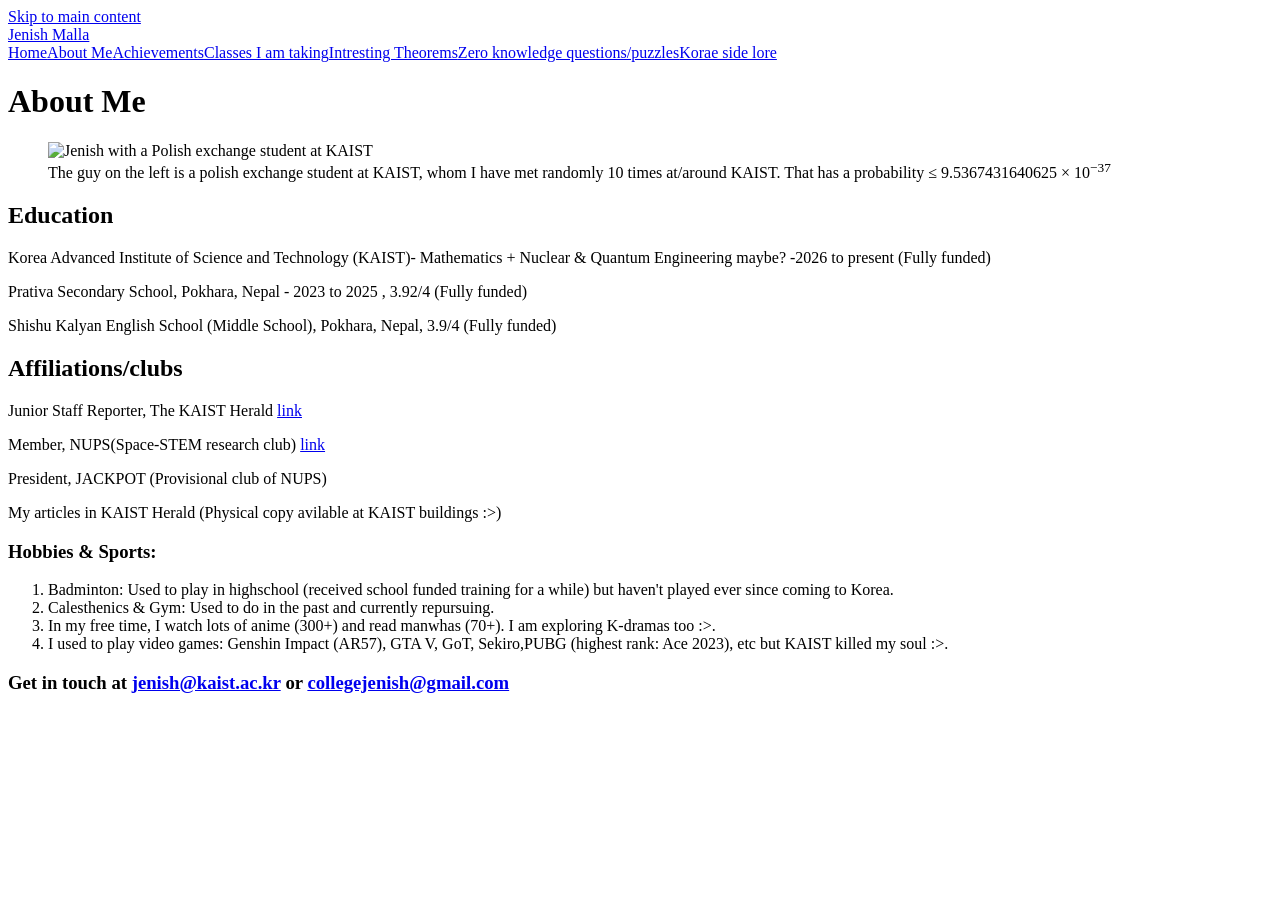
==== about-me.html @ 9435fa21 "Initial web commit" ====
<!doctype html>
<html lang="en"><head><meta charset="utf-8"><meta name="viewport" content="width=device-width, initial-scale=1">
<title>Jenish Malla - About Me</title><meta name="description" content="The guy on the left is a polish exchange student at KAIST, whom I have met randomly 10 times at/around KAIST.">
<meta property="og:title" content="Jenish Malla - About Me"><meta property="og:description" content="The guy on the left is a polish exchange student at KAIST, whom I have met randomly 10 times at/around KAIST."><meta property="og:type" content="website"><meta property="og:image" content="https://sites.google.com/sitesv-images-rt/AMxu72sz3TacNTVAq_XIzCHwULqXtLnPaIJdTj80thknKOTr3LV2_f4bvRcqOreRA-nEP10ExGAYdsrzkusTVkuda0BaXIXYwQCCnaX5VAuSLjN8Xh365Q1VxtS74OX1yoAkSpNVx2vGC0ZtzoZ7aYxLaUoD9nvqlHPWVmjlk3dUx8YOaVUr_chDDZuh7yVuyvA=w16383">
<link rel="icon" href="assets/img/logo.png">
<link rel="preconnect" href="https://fonts.googleapis.com"><link rel="preconnect" href="https://fonts.gstatic.com" crossorigin>
<link rel="stylesheet" href="https://fonts.googleapis.com/css2?family=Bricolage+Grotesque:wght@500;700;800&family=Newsreader:ital,wght@0,400;0,600;1,400&display=swap">
<link rel="stylesheet" href="assets/style.css"></head><body>
<a class="skip" href="#main">Skip to main content</a>
<header class="top"><a class="brand" href="index.html"><img class="logo" src="assets/img/logo.png" data-fb="https://sites.google.com/sitesv-images-rt/AMxu72sz3TacNTVAq_XIzCHwULqXtLnPaIJdTj80thknKOTr3LV2_f4bvRcqOreRA-nEP10ExGAYdsrzkusTVkuda0BaXIXYwQCCnaX5VAuSLjN8Xh365Q1VxtS74OX1yoAkSpNVx2vGC0ZtzoZ7aYxLaUoD9nvqlHPWVmjlk3dUx8YOaVUr_chDDZuh7yVuyvA=w16383" alt="" loading="eager"><span>Jenish Malla</span></a><nav aria-label="Main"><a href="index.html">Home</a><a href="about-me.html" aria-current="page">About Me</a><a href="achievements.html">Achievements</a><a href="classes.html">Classes I am taking</a><a href="theorems.html">Intresting Theorems</a><a href="puzzles.html">Zero knowledge questions/puzzles</a><a href="korae-side-lore.html">Korae side lore</a></nav></header>
<main id="main">
<h1>About Me</h1>
<figure><img class="wide" src="assets/img/about.png" data-fb="https://sites.google.com/sitesv-images-rt/[base64]w1280" alt="Jenish with a Polish exchange student at KAIST" loading="eager"><figcaption>The guy on the left is a polish exchange student at KAIST, whom I have met randomly 10 times at/around KAIST. That has a probability ≤ 9.5367431640625 × 10<sup>−37</sup></figcaption></figure>
<h2>Education</h2>
<p>Korea Advanced Institute of Science and Technology (KAIST)- Mathematics + Nuclear &amp; Quantum Engineering maybe? -2026 to present (Fully funded)</p>
<p>Prativa Secondary School, Pokhara, Nepal - 2023 to 2025 , 3.92/4 (Fully funded)</p>
<p>Shishu Kalyan English School (Middle School), Pokhara, Nepal, 3.9/4 (Fully funded)</p>
<h2>Affiliations/clubs</h2>
<p>Junior Staff Reporter, The KAIST Herald <a href="https://herald.kaist.ac.kr/news/articleList.html?sc_area=I&amp;sc_word=jenishmalla">link</a></p>
<p>Member, NUPS(Space-STEM research club) <a href="https://www.instagram.com/kaist.nups/?hl=en-in">link</a></p>
<p>President, JACKPOT (Provisional club of NUPS)</p>
<p>My articles in KAIST Herald (Physical copy avilable at KAIST buildings :&gt;)</p>
<h3>Hobbies &amp; Sports:</h3>
<ol><li>Badminton: Used to play in highschool (received school funded training for a while) but haven't played ever since coming to Korea.</li>
<li>Calesthenics &amp; Gym: Used to do in the past and currently repursuing.</li>
<li>In my free time, I watch lots of anime (300+) and read manwhas (70+). I am exploring K-dramas too :&gt;.</li>
<li>I used to play video games: Genshin Impact (AR57), GTA V, GoT, Sekiro,PUBG (highest rank: Ace 2023), etc but KAIST killed my soul :&gt;.</li></ol></main>
<footer><h3>Get in touch at <a href="mailto:jenish@kaist.ac.kr">jenish@kaist.ac.kr</a> or <a href="mailto:collegejenish@gmail.com">collegejenish@gmail.com</a></h3></footer>
<script src="assets/main.js"></script></body></html>
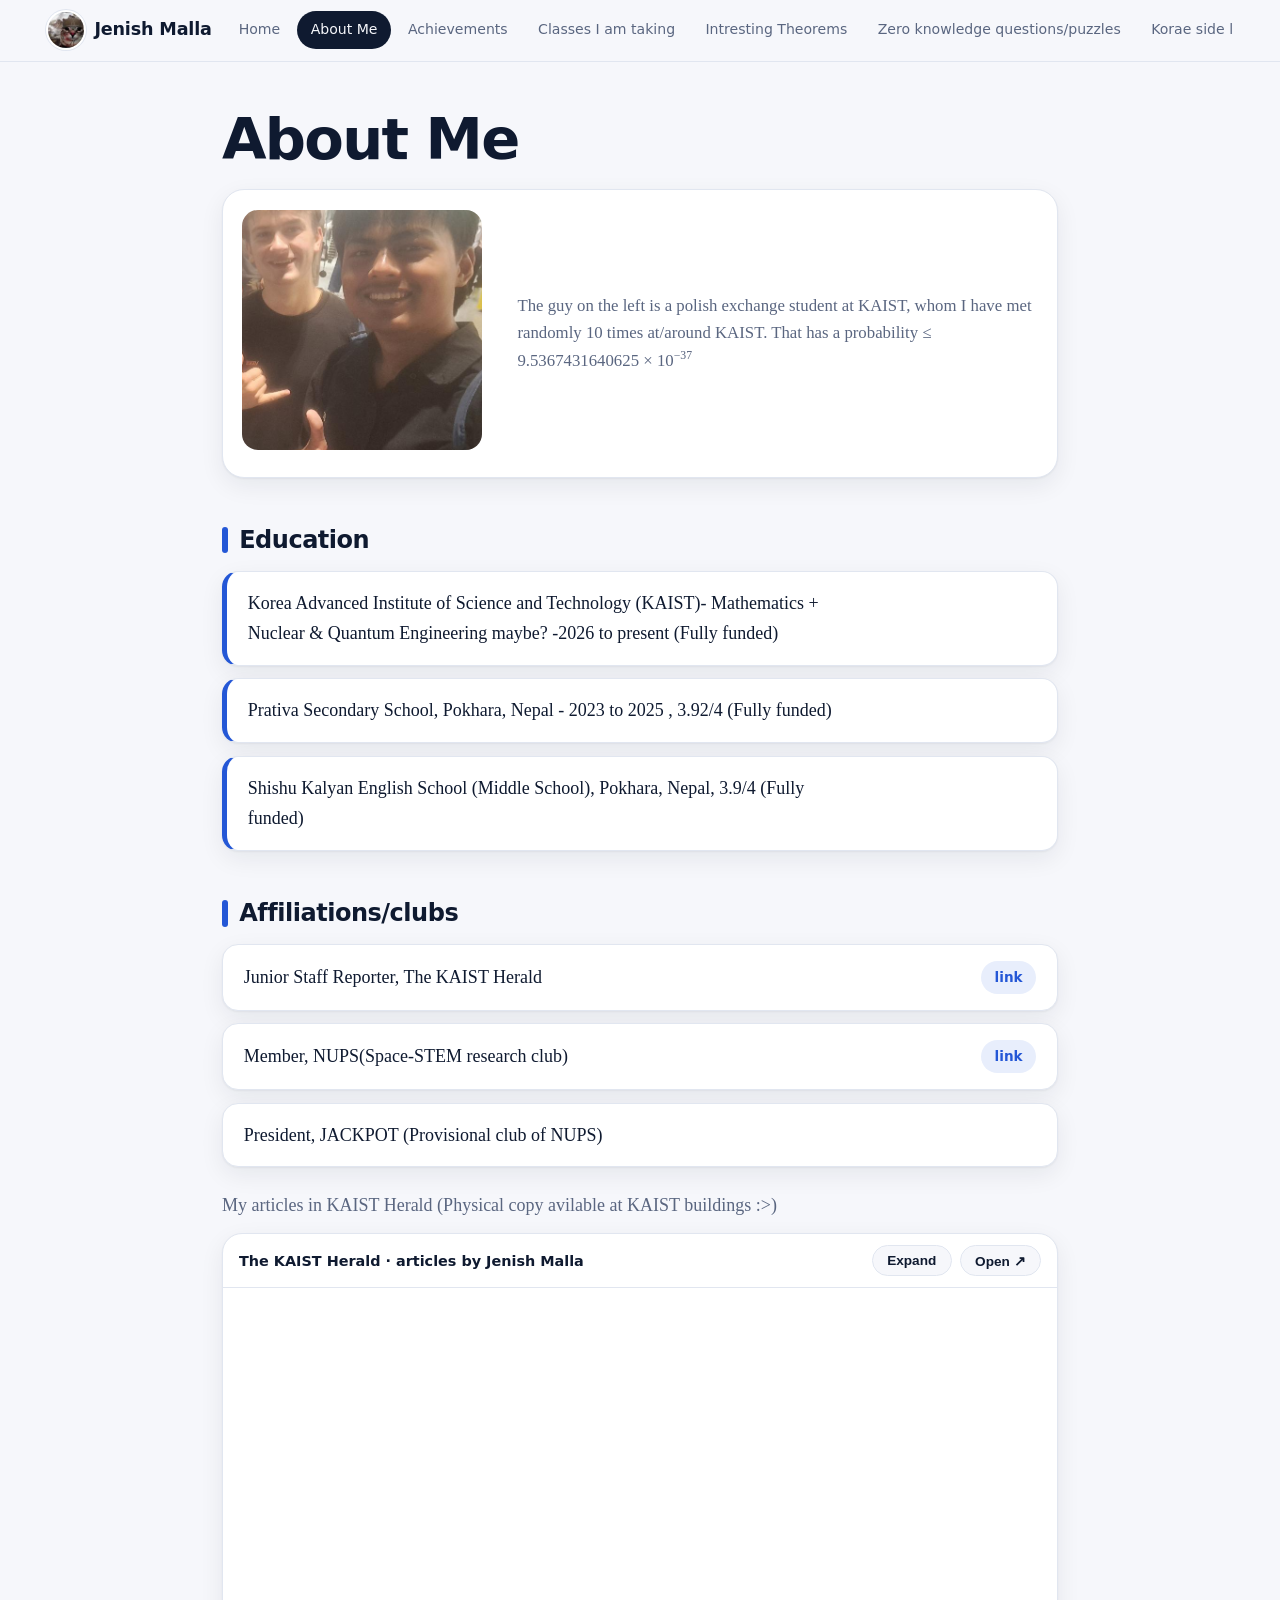
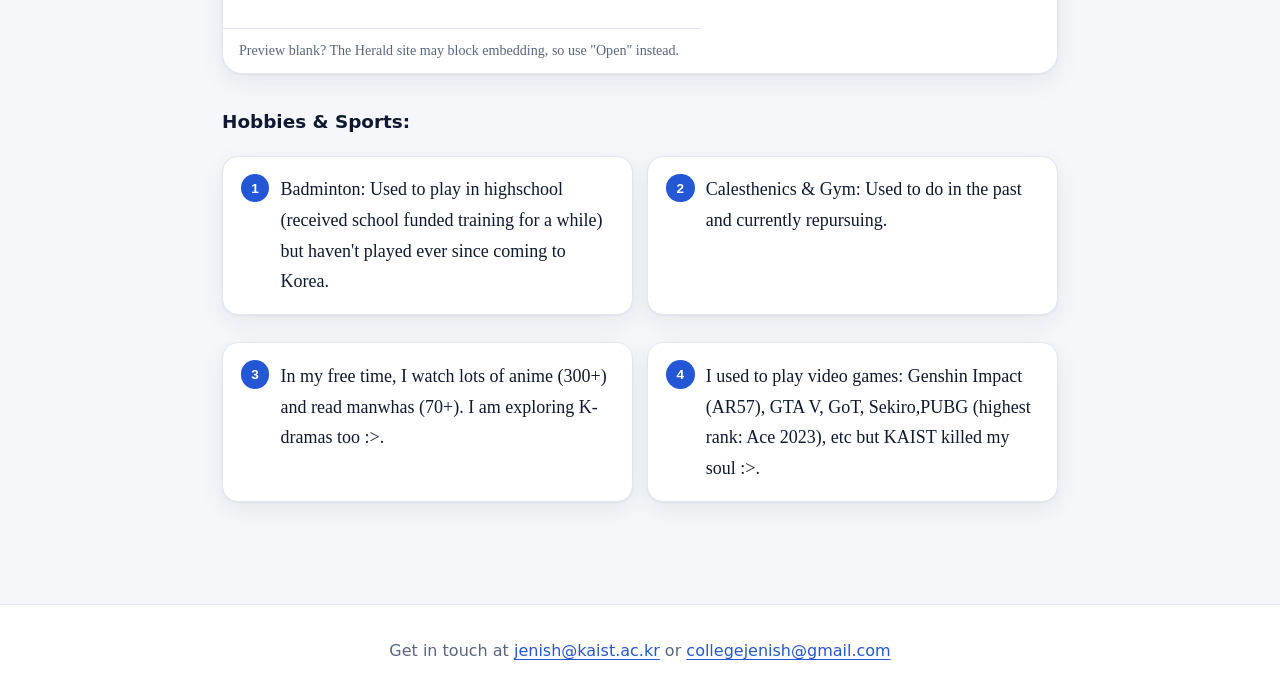
==== commit ebfe1bac: "Update about-me.html" ====
--- a/about-me.html
+++ b/about-me.html
@@ -1,29 +1,109 @@
 <!doctype html>
 <html lang="en"><head><meta charset="utf-8"><meta name="viewport" content="width=device-width, initial-scale=1">
-<title>Jenish Malla - About Me</title><meta name="description" content="The guy on the left is a polish exchange student at KAIST, whom I have met randomly 10 times at/around KAIST.">
-<meta property="og:title" content="Jenish Malla - About Me"><meta property="og:description" content="The guy on the left is a polish exchange student at KAIST, whom I have met randomly 10 times at/around KAIST."><meta property="og:type" content="website"><meta property="og:image" content="https://sites.google.com/sitesv-images-rt/AMxu72sz3TacNTVAq_XIzCHwULqXtLnPaIJdTj80thknKOTr3LV2_f4bvRcqOreRA-nEP10ExGAYdsrzkusTVkuda0BaXIXYwQCCnaX5VAuSLjN8Xh365Q1VxtS74OX1yoAkSpNVx2vGC0ZtzoZ7aYxLaUoD9nvqlHPWVmjlk3dUx8YOaVUr_chDDZuh7yVuyvA=w16383">
+<title>Jenish Malla - About Me</title>
+<meta name="description" content="The guy on the left is a polish exchange student at KAIST, whom I have met randomly 10 times at/around KAIST.">
+<meta property="og:title" content="Jenish Malla - About Me"><meta property="og:type" content="website">
+<meta property="og:description" content="The guy on the left is a polish exchange student at KAIST, whom I have met randomly 10 times at/around KAIST.">
+<meta property="og:image" content="https://fakejenish.github.io/assets/img/logo.png">
 <link rel="icon" href="assets/img/logo.png">
 <link rel="preconnect" href="https://fonts.googleapis.com"><link rel="preconnect" href="https://fonts.gstatic.com" crossorigin>
 <link rel="stylesheet" href="https://fonts.googleapis.com/css2?family=Bricolage+Grotesque:wght@500;700;800&family=Newsreader:ital,wght@0,400;0,600;1,400&display=swap">
-<link rel="stylesheet" href="assets/style.css"></head><body>
+<link rel="stylesheet" href="assets/style.css">
+<style>
+:root{--bg:#f6f7fb;--panel:#fff;--ink:#0f1a30;--mute:#5a6680;--acc:#2457d6;--acc2:#e8eefc;--line:#e1e6f0;--r:16px;--sh:0 1px 2px rgba(15,26,48,.05),0 8px 24px rgba(15,26,48,.07)}
+@media(prefers-color-scheme:dark){:root{--bg:#0a101e;--panel:#121a2d;--ink:#eaeffa;--mute:#9aa8c4;--acc:#7aa5ff;--acc2:#18233f;--line:#222d48;--sh:0 1px 2px rgba(0,0,0,.3),0 8px 24px rgba(0,0,0,.35)}}
+*{box-sizing:border-box}html{scroll-behavior:smooth}
+body{margin:0;background:var(--bg);color:var(--ink);font:18px/1.7 Newsreader,Georgia,serif;-webkit-font-smoothing:antialiased}
+h1,h2,h3,.brand,nav,.pill,.btn,.hd-bar{font-family:"Bricolage Grotesque",system-ui,sans-serif}
+a{color:var(--acc);text-underline-offset:3px}a:focus-visible,button:focus-visible{outline:3px solid var(--acc);outline-offset:2px;border-radius:6px}
+.skip{position:absolute;left:-999px}.skip:focus{left:8px;top:8px;background:var(--panel);padding:8px 12px;z-index:9}
+.top{position:sticky;top:0;z-index:5;display:flex;gap:1.2rem;align-items:center;padding:.7rem clamp(1rem,4vw,3rem);background:color-mix(in srgb,var(--bg) 85%,transparent);backdrop-filter:saturate(1.4) blur(12px);border-bottom:1px solid var(--line)}
+.brand{display:flex;align-items:center;gap:.65rem;font-weight:800;font-size:1.1rem;color:var(--ink);text-decoration:none;white-space:nowrap;letter-spacing:-.01em}
+.logo{width:36px;height:36px;border-radius:50%;object-fit:cover;background:var(--line);box-shadow:0 0 0 2px var(--panel),0 0 0 3px var(--line)}
+nav{display:flex;gap:.2rem;overflow-x:auto;scrollbar-width:none;margin-left:auto}nav::-webkit-scrollbar{display:none}
+nav a{padding:.45rem .85rem;border-radius:999px;color:var(--mute);text-decoration:none;font-size:.88rem;font-weight:500;white-space:nowrap;transition:.15s}
+nav a:hover{color:var(--ink);background:var(--acc2)}nav a[aria-current=page]{background:var(--ink);color:var(--bg)}
+main{max-width:900px;margin:0 auto;padding:3rem clamp(1rem,4vw,2rem) 4rem}
+h1{font-size:clamp(2.4rem,6vw,3.6rem);line-height:1.05;letter-spacing:-.03em;margin:0 0 1.2rem;font-weight:800}
+h2{display:flex;align-items:center;gap:.7rem;font-size:1.5rem;margin:3rem 0 1rem;font-weight:700;letter-spacing:-.02em;line-height:1.2}
+h2::before{content:"";width:6px;height:1.1em;border-radius:9px;background:var(--acc)}
+h3{font-size:1.15rem;font-weight:700;margin:2rem 0 .8rem}
+p{margin:0}
+img{display:block;max-width:100%;height:auto;background:var(--line)}img.logo{border-radius:50%}
+.intro{display:grid;grid-template-columns:240px 1fr;gap:clamp(1.2rem,3vw,2.2rem);align-items:center;padding:1.2rem;background:var(--panel);border:1px solid var(--line);border-radius:22px;box-shadow:var(--sh)}
+.intro figure{margin:0}.intro img{width:100%;aspect-ratio:1;object-fit:cover;border-radius:16px}
+.intro figcaption{color:var(--mute);font-size:1.05rem;line-height:1.6}
+.intro sup{font-size:.7em}
+.rows{display:grid;gap:.8rem}
+.row{display:flex;align-items:center;justify-content:space-between;gap:1rem;background:var(--panel);border:1px solid var(--line);border-radius:var(--r);padding:1rem 1.3rem;box-shadow:var(--sh)}
+.row.edu{border-left:5px solid var(--acc)}
+.pill{flex:none;padding:.3rem .85rem;border-radius:999px;background:var(--acc2);color:var(--acc);font-size:.85rem;font-weight:600;text-decoration:none;transition:.15s}
+.pill:hover{background:var(--acc);color:#fff}
+.hd-note{margin:1.4rem 0 .8rem;color:var(--mute)}
+.hd-card{background:var(--panel);border:1px solid var(--line);border-radius:20px;overflow:hidden;box-shadow:var(--sh)}
+.hd-bar{display:flex;align-items:center;justify-content:space-between;gap:1rem;padding:.7rem 1rem;border-bottom:1px solid var(--line);font-size:.9rem;font-weight:600}
+.hd-bar span{overflow:hidden;text-overflow:ellipsis;white-space:nowrap}
+.hd-actions{display:flex;gap:.5rem;flex:none}
+.btn{padding:.4rem .9rem;border-radius:999px;border:1px solid var(--line);background:var(--bg);color:var(--ink);font:600 .85rem "Bricolage Grotesque",sans-serif;text-decoration:none;cursor:pointer;transition:.15s}
+.btn:hover{border-color:var(--acc);color:var(--acc)}
+.hd-card iframe,#hd iframe{display:block;width:100%;border:0;background:#fff}
+.hd-card iframe{height:340px}
+.hd-help{font-size:.88rem;color:var(--mute);padding:.6rem 1rem;border-top:1px solid var(--line)}
+#hd{width:min(980px,94vw);height:86vh;padding:0;border:0;border-radius:20px;background:var(--panel);color:var(--ink);overflow:hidden;box-shadow:0 30px 80px rgba(0,0,0,.4)}
+#hd[open]{display:flex;flex-direction:column}#hd iframe{flex:1}
+#hd::backdrop{background:rgba(8,12,24,.6);backdrop-filter:blur(4px)}
+.hobbies{list-style:none;padding:0;margin:0;display:grid;grid-template-columns:repeat(auto-fit,minmax(380px,1fr));gap:.9rem;counter-reset:h}
+.hobbies li{counter-increment:h;position:relative;background:var(--panel);border:1px solid var(--line);border-radius:var(--r);padding:1.1rem 1.2rem 1.1rem 3.6rem;box-shadow:var(--sh)}
+.hobbies li::before{content:counter(h);position:absolute;left:1.1rem;top:1.05rem;width:1.8rem;height:1.8rem;border-radius:50%;background:var(--acc);color:#fff;display:grid;place-items:center;font:700 .85rem "Bricolage Grotesque",sans-serif}
+footer{margin-top:2rem;border-top:1px solid var(--line);padding:2rem clamp(1rem,4vw,3rem);text-align:center;background:var(--panel)}
+footer h3{margin:0;font-size:1rem;font-weight:500;color:var(--mute)}
+@media(max-width:760px){body{font-size:17px}.top{flex-direction:column;align-items:flex-start;gap:.5rem}nav{margin-left:0;width:100%}.intro{grid-template-columns:1fr}.intro figure{max-width:220px}.hobbies{grid-template-columns:1fr}.row{flex-direction:column;align-items:flex-start}}
+@media(prefers-reduced-motion:reduce){*{transition:none!important}html{scroll-behavior:auto}}
+</style></head><body>
 <a class="skip" href="#main">Skip to main content</a>
-<header class="top"><a class="brand" href="index.html"><img class="logo" src="assets/img/logo.png" data-fb="https://sites.google.com/sitesv-images-rt/AMxu72sz3TacNTVAq_XIzCHwULqXtLnPaIJdTj80thknKOTr3LV2_f4bvRcqOreRA-nEP10ExGAYdsrzkusTVkuda0BaXIXYwQCCnaX5VAuSLjN8Xh365Q1VxtS74OX1yoAkSpNVx2vGC0ZtzoZ7aYxLaUoD9nvqlHPWVmjlk3dUx8YOaVUr_chDDZuh7yVuyvA=w16383" alt="" loading="eager"><span>Jenish Malla</span></a><nav aria-label="Main"><a href="index.html">Home</a><a href="about-me.html" aria-current="page">About Me</a><a href="achievements.html">Achievements</a><a href="classes.html">Classes I am taking</a><a href="theorems.html">Intresting Theorems</a><a href="puzzles.html">Zero knowledge questions/puzzles</a><a href="korae-side-lore.html">Korae side lore</a></nav></header>
+<header class="top"><a class="brand" href="index.html"><img class="logo" src="assets/img/logo.png" alt="" loading="eager"><span>Jenish Malla</span></a><nav aria-label="Main"><a href="index.html">Home</a><a href="about-me.html" aria-current="page">About Me</a><a href="achievements.html">Achievements</a><a href="classes.html">Classes I am taking</a><a href="theorems.html">Intresting Theorems</a><a href="puzzles.html">Zero knowledge questions/puzzles</a><a href="korae-side-lore.html">Korae side lore</a></nav></header>
 <main id="main">
 <h1>About Me</h1>
-<figure><img class="wide" src="assets/img/about.png" data-fb="https://sites.google.com/sitesv-images-rt/[base64]w1280" alt="Jenish with a Polish exchange student at KAIST" loading="eager"><figcaption>The guy on the left is a polish exchange student at KAIST, whom I have met randomly 10 times at/around KAIST. That has a probability ≤ 9.5367431640625 × 10<sup>−37</sup></figcaption></figure>
+<section class="intro"><figure><img src="assets/img/about.png" alt="Jenish with a Polish exchange student at KAIST" loading="eager"><figcaption></figcaption></figure>
+<p style="color:var(--mute);font-size:1.05rem;line-height:1.6">The guy on the left is a polish exchange student at KAIST, whom I have met randomly 10 times at/around KAIST. That has a probability ≤ 9.5367431640625 × 10<sup>−37</sup></p></section>
+
 <h2>Education</h2>
-<p>Korea Advanced Institute of Science and Technology (KAIST)- Mathematics + Nuclear &amp; Quantum Engineering maybe? -2026 to present (Fully funded)</p>
-<p>Prativa Secondary School, Pokhara, Nepal - 2023 to 2025 , 3.92/4 (Fully funded)</p>
-<p>Shishu Kalyan English School (Middle School), Pokhara, Nepal, 3.9/4 (Fully funded)</p>
+<div class="rows">
+<div class="row edu"><p>Korea Advanced Institute of Science and Technology (KAIST)- Mathematics + Nuclear &amp; Quantum Engineering maybe? -2026 to present (Fully funded)</p></div>
+<div class="row edu"><p>Prativa Secondary School, Pokhara, Nepal - 2023 to 2025 , 3.92/4 (Fully funded)</p></div>
+<div class="row edu"><p>Shishu Kalyan English School (Middle School), Pokhara, Nepal, 3.9/4 (Fully funded)</p></div>
+</div>
+
 <h2>Affiliations/clubs</h2>
-<p>Junior Staff Reporter, The KAIST Herald <a href="https://herald.kaist.ac.kr/news/articleList.html?sc_area=I&amp;sc_word=jenishmalla">link</a></p>
-<p>Member, NUPS(Space-STEM research club) <a href="https://www.instagram.com/kaist.nups/?hl=en-in">link</a></p>
-<p>President, JACKPOT (Provisional club of NUPS)</p>
-<p>My articles in KAIST Herald (Physical copy avilable at KAIST buildings :&gt;)</p>
+<div class="rows">
+<div class="row"><p>Junior Staff Reporter, The KAIST Herald</p><a class="pill" href="https://herald.kaist.ac.kr/news/articleList.html?sc_area=I&amp;sc_word=jenishmalla">link</a></div>
+<div class="row"><p>Member, NUPS(Space-STEM research club)</p><a class="pill" href="https://www.instagram.com/kaist.nups/?hl=en-in">link</a></div>
+<div class="row"><p>President, JACKPOT (Provisional club of NUPS)</p></div>
+</div>
+<p class="hd-note">My articles in KAIST Herald (Physical copy avilable at KAIST buildings :&gt;)</p>
+<div class="hd-card">
+<div class="hd-bar"><span>The KAIST Herald &middot; articles by Jenish Malla</span><div class="hd-actions"><button class="btn" id="hd-open" type="button">Expand</button><a class="btn" href="https://herald.kaist.ac.kr/news/articleList.html?sc_area=I&amp;sc_word=jenishmalla" target="_blank" rel="noopener">Open &#8599;</a></div></div>
+<iframe title="KAIST Herald articles by Jenish Malla" loading="lazy" referrerpolicy="no-referrer" src="https://herald.kaist.ac.kr/news/articleList.html?sc_area=I&amp;sc_word=jenishmalla"></iframe>
+<p class="hd-help">Preview blank? The Herald site may block embedding, so use "Open" instead.</p>
+</div>
+<dialog id="hd" aria-label="KAIST Herald articles">
+<div class="hd-bar"><span>The KAIST Herald &middot; articles by Jenish Malla</span><div class="hd-actions"><a class="btn" href="https://herald.kaist.ac.kr/news/articleList.html?sc_area=I&amp;sc_word=jenishmalla" target="_blank" rel="noopener">Open &#8599;</a><button class="btn" id="hd-close" type="button">Close</button></div></div>
+<iframe title="KAIST Herald articles (expanded)" data-src="https://herald.kaist.ac.kr/news/articleList.html?sc_area=I&amp;sc_word=jenishmalla" referrerpolicy="no-referrer"></iframe>
+</dialog>
+
 <h3>Hobbies &amp; Sports:</h3>
-<ol><li>Badminton: Used to play in highschool (received school funded training for a while) but haven't played ever since coming to Korea.</li>
+<ol class="hobbies">
+<li>Badminton: Used to play in highschool (received school funded training for a while) but haven't played ever since coming to Korea.</li>
 <li>Calesthenics &amp; Gym: Used to do in the past and currently repursuing.</li>
 <li>In my free time, I watch lots of anime (300+) and read manwhas (70+). I am exploring K-dramas too :&gt;.</li>
-<li>I used to play video games: Genshin Impact (AR57), GTA V, GoT, Sekiro,PUBG (highest rank: Ace 2023), etc but KAIST killed my soul :&gt;.</li></ol></main>
+<li>I used to play video games: Genshin Impact (AR57), GTA V, GoT, Sekiro,PUBG (highest rank: Ace 2023), etc but KAIST killed my soul :&gt;.</li>
+</ol>
+</main>
 <footer><h3>Get in touch at <a href="mailto:jenish@kaist.ac.kr">jenish@kaist.ac.kr</a> or <a href="mailto:collegejenish@gmail.com">collegejenish@gmail.com</a></h3></footer>
-<script src="assets/main.js"></script></body></html>+<script>
+(function(){var d=document.getElementById('hd'),f=d.querySelector('iframe');
+document.getElementById('hd-open').addEventListener('click',function(){if(!f.getAttribute('src'))f.src=f.dataset.src;d.showModal()});
+document.getElementById('hd-close').addEventListener('click',function(){d.close()});
+d.addEventListener('click',function(e){if(e.target===d)d.close()});})();
+</script>
+</body></html>
--- a/assets/style.css
+++ b/assets/style.css
@@ -0,0 +1,33 @@
+:root{--bg:#f5f7fb;--panel:#fff;--ink:#14213d;--mute:#56627a;--acc:#1b5fd1;--line:#d9dfec;--r:14px}
+@media(prefers-color-scheme:dark){:root{--bg:#0e1424;--panel:#161e33;--ink:#e8ecf6;--mute:#9aa6c0;--acc:#7fb0ff;--line:#26314d}}
+*{box-sizing:border-box}html{scroll-behavior:smooth}
+body{margin:0;background:var(--bg);color:var(--ink);font:19px/1.65 Newsreader,Georgia,serif}
+h1,h2,h3,.brand,nav{font-family:"Bricolage Grotesque",system-ui,sans-serif}
+a{color:var(--acc);text-underline-offset:3px}a:focus-visible{outline:3px solid var(--acc);outline-offset:2px;border-radius:4px}
+.skip{position:absolute;left:-999px}.skip:focus{left:8px;top:8px;background:var(--panel);padding:8px 12px;z-index:9}
+.top{position:sticky;top:0;z-index:5;display:flex;gap:1.2rem;align-items:center;padding:.6rem clamp(1rem,4vw,3rem);background:color-mix(in srgb,var(--bg) 88%,transparent);backdrop-filter:blur(10px);border-bottom:1px solid var(--line)}
+.brand{display:flex;align-items:center;gap:.6rem;font-weight:800;font-size:1.15rem;color:var(--ink);text-decoration:none;white-space:nowrap}
+.logo{width:36px;height:36px;border-radius:50%;object-fit:cover;background:var(--line)}
+nav{display:flex;gap:.25rem;overflow-x:auto;scrollbar-width:thin;margin-left:auto}
+nav a{padding:.45rem .8rem;border-radius:999px;color:var(--mute);text-decoration:none;font-size:.9rem;font-weight:500;white-space:nowrap}
+nav a:hover{color:var(--ink);background:var(--line)}nav a[aria-current=page]{background:var(--acc);color:var(--bg)}
+main{max-width:860px;margin:0 auto;padding:2.5rem clamp(1rem,4vw,2rem) 3rem}
+h1{font-size:clamp(2.2rem,6vw,3.6rem);line-height:1.05;letter-spacing:-.02em;margin:.2em 0 .5em;font-weight:800}
+h2{font-size:1.8rem;margin:2.2em 0 .5em;font-weight:700;letter-spacing:-.01em}
+h3{font-size:1.2rem;margin:1.6em 0 .4em;font-weight:700}
+p,li{max-width:68ch}li{margin:.35em 0}ol,ul{padding-left:1.4em}
+figure{margin:1.5rem 0}figcaption{color:var(--mute);font-size:.95rem;margin-top:.5rem}
+img{display:block;max-width:100%;height:auto;border-radius:var(--r);background:var(--line)}img.logo{border-radius:50%}
+.wide{width:100%}
+.events{display:grid;grid-template-columns:repeat(auto-fit,minmax(230px,1fr));gap:1.2rem;margin:1rem 0}
+.events figure{margin:0;background:var(--panel);border:1px solid var(--line);border-radius:var(--r);padding:1rem}
+.events h3{margin:.1em 0 .6em}.events img{aspect-ratio:4/3;object-fit:cover}
+.map iframe{width:100%;height:340px;border:1px solid var(--line);border-radius:var(--r)}
+.social{display:flex;gap:.6rem;flex-wrap:wrap}.social a{padding:.5rem 1rem;border:1px solid var(--line);border-radius:999px;background:var(--panel);text-decoration:none;font-family:"Bricolage Grotesque",sans-serif;font-size:.95rem}
+.social a:hover{border-color:var(--acc)}
+.note{color:var(--mute);font-size:.95rem}
+.puz>li{background:var(--panel);border:1px solid var(--line);border-radius:var(--r);padding:1rem 1.2rem;margin:1rem 0;max-width:none}
+footer{border-top:1px solid var(--line);padding:1.6rem clamp(1rem,4vw,3rem);text-align:center}
+footer h3{margin:0;font-size:1rem;font-weight:500}
+@media(max-width:640px){body{font-size:17.5px}.top{flex-direction:column;align-items:flex-start;gap:.4rem}nav{margin-left:0;width:100%}}
+@media(prefers-reduced-motion:reduce){html{scroll-behavior:auto}}
